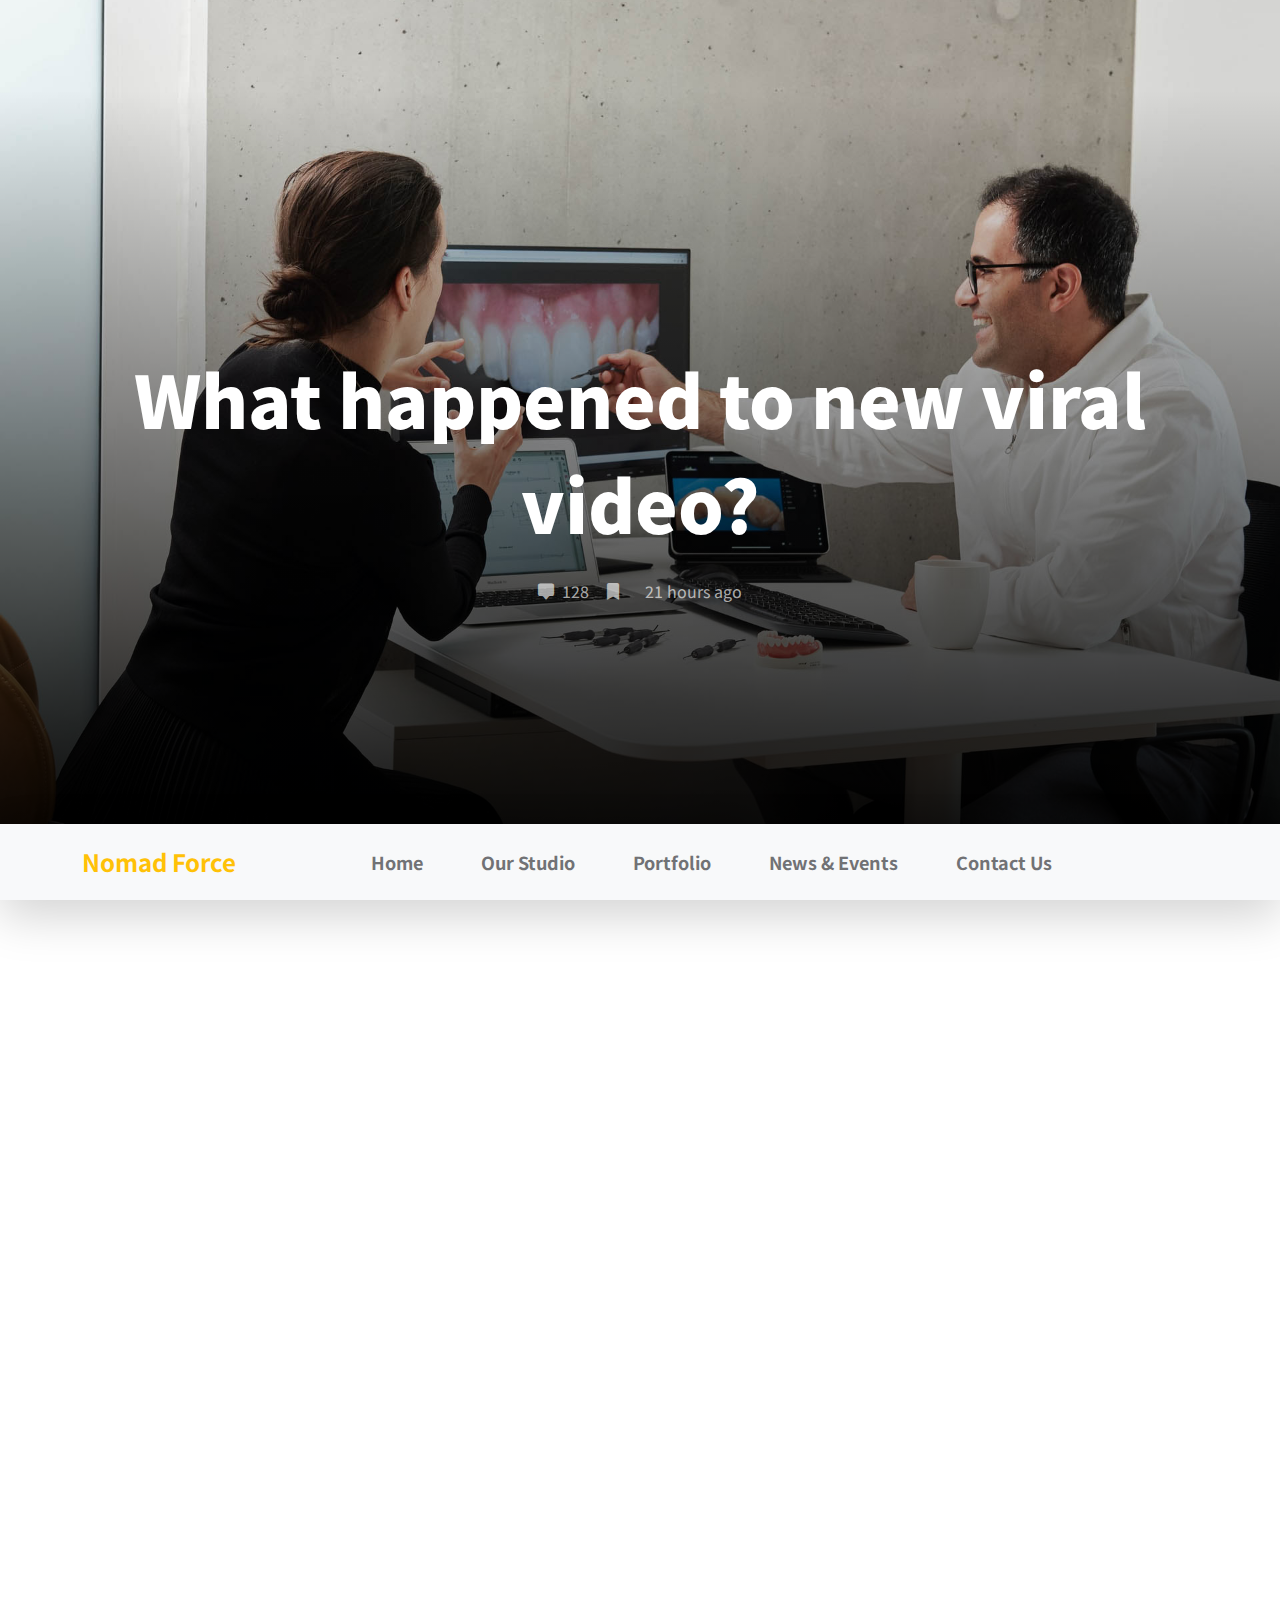
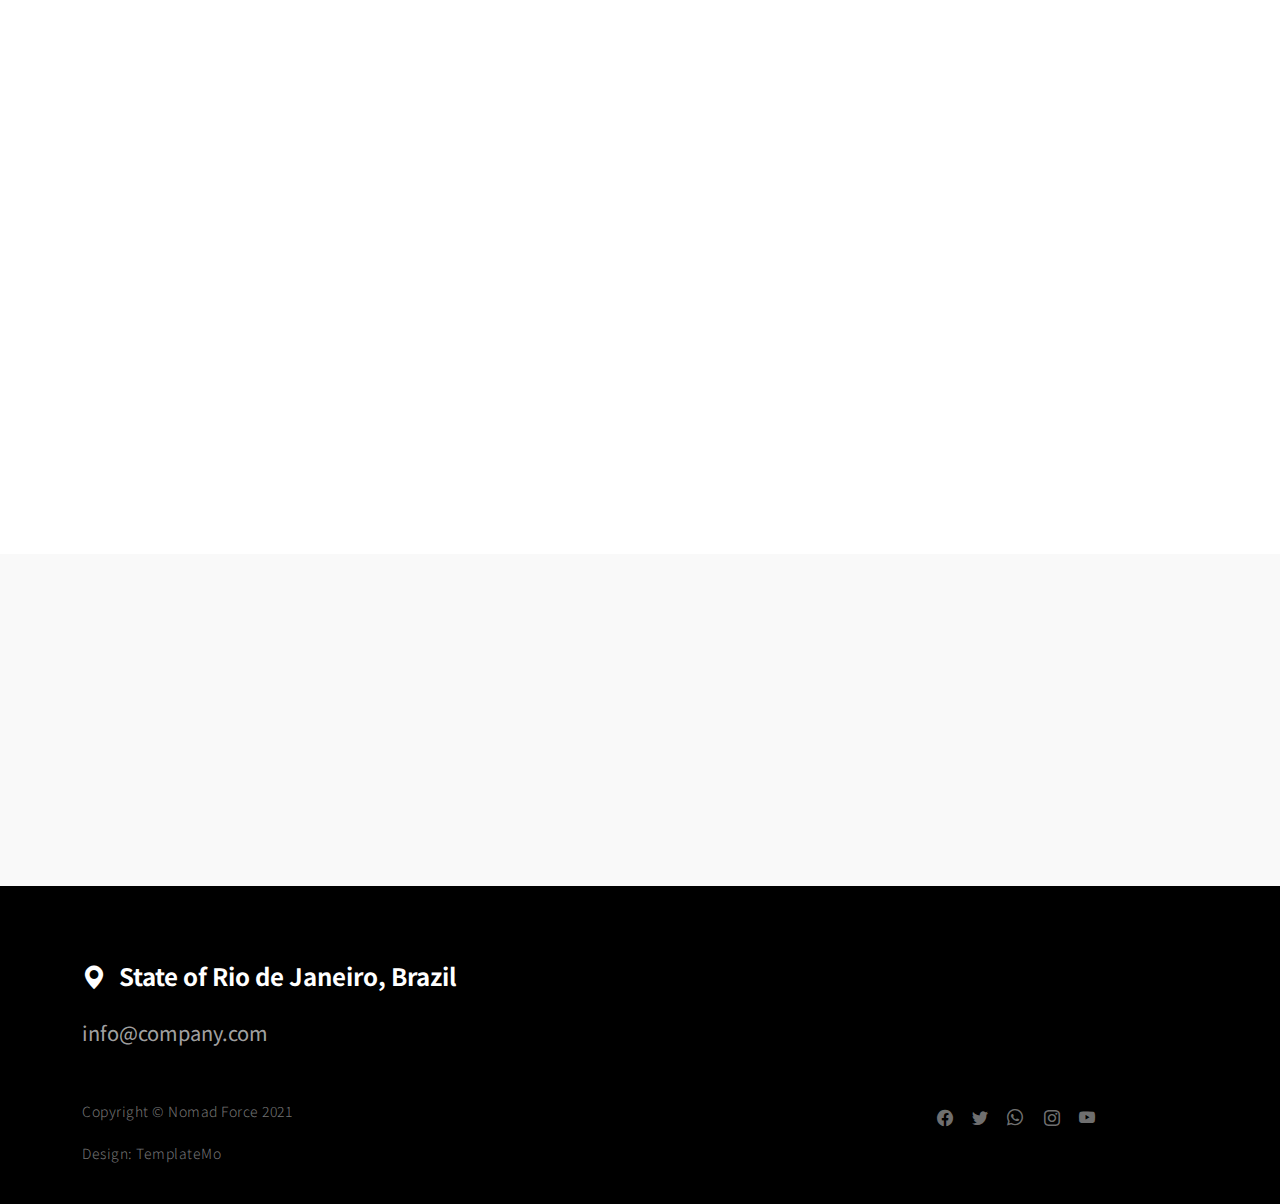
==== news-detail.html @ f8f6884d "Initial commit" ====
<!doctype html>
<html lang="en">
    <head>
        <meta charset="utf-8">
        <meta name="viewport" content="width=device-width, initial-scale=1">

        <meta name="description" content="">
        <meta name="author" content="">

        <title>Nomad Force HTML Template - News Page</title>

        <!-- CSS FILES -->
        <link rel="preconnect" href="https://fonts.googleapis.com">

        <link rel="preconnect" href="https://fonts.gstatic.com" crossorigin>

        <link href="https://fonts.googleapis.com/css2?family=Noto+Sans+JP:wght@300;400;700;900&display=swap" rel="stylesheet">
        
        <link href="css/bootstrap.min.css" rel="stylesheet">
        <link href="css/bootstrap-icons.css" rel="stylesheet">

        <link rel="stylesheet" href="css/magnific-popup.css">

        <link href="css/aos.css" rel="stylesheet">

        <link href="css/templatemo-nomad-force.css" rel="stylesheet">
<!--

TemplateMo 567 Nomad Force

https://templatemo.com/tm-567-nomad-force

-->
    </head>
    
    <body>
    
        <main>

            <section class="hero" id="hero">
                <div class="heroText">
                    <h1 class="news-detail-title text-white mt-lg-5 mb-lg-4" data-aos="zoom-in" data-aos-delay="300">
                        What happened to new viral video?
                    </h1>

                    <div class="d-flex justify-content-center align-items-center">
                        <a href="#" class="text-secondary-white-color social-share-link">
                            <i class="bi-chat-square-fill me-1"></i>
                            128
                        </a>

                        <a href="#" class="social-share-link bi-bookmark-fill ms-3 me-4"></a>
                        
                        <span>21 hours ago</span>
                    </div>
                </div>

                <div class="videoWrapper">
                    <img src="images/news/caroline-lm-uqveD8dYPUM-unsplash.jpg" class="img-fluid news-detail-image" alt="">
                </div>

                <div class="overlay"></div>
            </section>

            <nav class="navbar navbar-expand-lg bg-light shadow-lg">
                <div class="container">
                    <a class="navbar-brand" href="index.html">
                        <strong>Nomad Force</strong>
                    </a>

                    <button class="navbar-toggler" type="button" data-bs-toggle="collapse" data-bs-target="#navbarNav" aria-controls="navbarNav" aria-expanded="false" aria-label="Toggle navigation">
                        <span class="navbar-toggler-icon"></span>
                    </button>

                    <div class="collapse navbar-collapse" id="navbarNav">
                        <ul class="navbar-nav mx-auto">
                            <li class="nav-item active">
                                <a class="nav-link" href="index.html#hero">Home</a>
                            </li>

                            <li class="nav-item">
                                <a class="nav-link" href="index.html#about">Our Studio</a>
                            </li>

                            <li class="nav-item">
                                <a class="nav-link" href="index.html#portfolio">Portfolio</a>
                            </li>

                            <li class="nav-item">
                                <a class="nav-link" href="index.html#news">News & Events</a>
                            </li>

                            <li class="nav-item">
                                <a class="nav-link" href="index.html#contact">Contact Us</a>
                            </li>
                        </ul>
                    </div>
                </div>
            </nav>

            <section class="news-detail section-padding">
                <div class="container">
                    <div class="row">
                        <div class="col-lg-8 col-10 mx-auto">
                            <h2 class="mb-3" data-aos="fade-up">What happened to new viral video?</h2>

                            <p class="me-4" data-aos="fade-up">Lorem ipsum dolor sit amet, consectetur adipiscing elit, sed do eiusmod tempor incididunt ut labore et dolore magna aliqua. Quis ipsum suspendisse ultrices gravida. Risus commodo viverra maecenas accumsan.</p>

                            <p data-aos="fade-up">Nullam id lorem commodo, pharetra sapien ut, accumsan ligula. Sed sit amet sem pulvinar, imperdiet eros quis, vestibulum felis. Pellentesque posuere scelerisque sodales.</p>

                            <div class="clearfix my-4 mt-lg-0 mt-5">
                                <div class="col-md-6 float-md-end mb-3 ms-md-3" data-aos="fade-up">
                                    <figure class="figure">
                                        <img src="images/news/jean-philippe-delberghe-MmanXAs1sKw-unsplash.jpeg" class="img-fluid news-image" alt="">

                                        <figcaption class="figure-caption text-end">A caption for the above image.</figcaption>
                                    </figure>
                                </div>

                                  <p data-aos="fade-up">
                                    Morbi scelerisque urna in orci elementum, nec mollis ligula luctus. Proin ullamcorper pulvinar commodo. Quisque tortor nunc, ultricies efficitur ex sit amet, tempus rutrum libero. In nec faucibus tellus. 
                                  </p>

                                  <p data-aos="fade-up">
                                    Donec justo orci, pretium ultricies ante eget, bibendum semper enim. Nunc efficitur purus suscipit leo placerat, a ultricies purus gravida. Sed sollicitudin ornare porta. Mauris convallis sit amet purus sed rutrum.
                                  </p>

                                  <p data-aos="fade-up">
                                    This Bootstrap 5 layout is provided by TemplateMo website and it is free to use for any of your website. You are allowed to edit it in any way you like. However, please do not redistribute this template ZIP file for a template download purpose on any other website such as Free CSS collection websites.
                                  </p>
                            </div>

                            <div class="social-share d-flex mt-5">
                                <span class="me-4" data-aos="zoom-in">Share this article:</span>

                                <a href="#" class="social-share-icon bi-facebook" data-aos="zoom-in"></a>

                                <a href="#" class="social-share-icon bi-twitter mx-3" data-aos="zoom-in"></a>

                                <a href="#" class="social-share-icon bi-envelope" data-aos="zoom-in"></a>
                            </div>
                        </div>

                    </div>
                </div>
            </section>

            <section class="related-news section-padding">
                <div class="container">
                    <div class="row">

                        <div class="col-lg-8 col-10 mx-auto text-center">
                            <span class="d-block" data-aos="zoom-in">Next article</span>

                            <h3 class="news-title" data-aos="fade-up">
                                <a href="news-detail.html" class="news-title-link">Job Opportunities - Digital Marketing</a>
                            </h3>
                        </div>

                    </div>
                </div>
            </section>

        </main>

        <footer class="site-footer">
            <div class="container">
                <div class="row">

                    <div class="col-12">
                        <h5 class="text-white">
                            <i class="bi-geo-alt-fill me-2"></i>
                            State of Rio de Janeiro, Brazil
                        </h5>

                        <a href="mailto:info@company.com" class="custom-link mt-3 mb-5">
                            info@company.com
                        </a>
                    </div>

                    <div class="col-6">
                        <p class="copyright-text mb-0">Copyright © Nomad Force 2021 
                        
                        <br><br>Design: <a href="https://templatemo.com/page/1" target="_parent">TemplateMo</a></p>
                    
                    </div>

                    <div class="col-lg-3 col-5 ms-auto">
                        <ul class="social-icon">
                            <li><a href="#" class="social-icon-link bi-facebook"></a></li>

                            <li><a href="#" class="social-icon-link bi-twitter"></a></li>

                            <li><a href="#" class="social-icon-link bi-whatsapp"></a></li>

                            <li><a href="#" class="social-icon-link bi-instagram"></a></li>

                            <li><a href="#" class="social-icon-link bi-youtube"></a></li>
                        </ul>
                    </div>

                </div>
            </section>
        </footer>

        <!-- JAVASCRIPT FILES -->
        <script src="js/jquery.min.js"></script>
        <script src="js/bootstrap.bundle.min.js"></script>
        <script src="js/jquery.sticky.js"></script>
        <script src="js/aos.js"></script>
        <script src="js/jquery.magnific-popup.min.js"></script>
        <script src="js/magnific-popup-options.js"></script>
        <script src="js/scrollspy.min.js"></script>
        <script src="js/custom.js"></script>

    </body>
</html>
---- css/templatemo-nomad-force.css ----
/*

TemplateMo 567 Nomad Force

https://templatemo.com/tm-567-nomad-force

*/

/*---------------------------------------
  CUSTOM PROPERTIES ( VARIABLES )             
-----------------------------------------*/
:root {
  --white-color:                  #FFFFFF;
  --primary-color:                #ffc107;
  --section-bg-color:             #f9f9f9;
  --dark-color:                   #000000;
  --grey-color:                   #fcfeff;
  --text-secondary-white-color:   rgba(255, 255, 255, 0.98);
  --title-color:                  #565758;
  --p-color:                      #717275;

  --body-font-family:           'Noto Sans JP', sans-serif;

  --h1-font-size:               72px;
  --h2-font-size:               42px;
  --h3-font-size:               36px;
  --h4-font-size:               32px;
  --h5-font-size:               24px;
  --h6-font-size:               22px;
  --p-font-size:                20px;
  --copyright-text-font-size:   14px;
  --custom-link-font-size:      12px;

  --font-weight-light:          300;
  --font-weight-normal:         400;
  --font-weight-bold:           700;
  --font-weight-black:          900;
}

body,
html {
  height: 100%;
}

body {
    background: var(--white-color);
    font-family: var(--body-font-family);    
    position: relative;
}

/*---------------------------------------
  TYPOGRAPHY               
-----------------------------------------*/

h2,
h3,
h4,
h5,
h6 {
  color: var(--dark-color);
  line-height: inherit;
}

h1,
h2,
h3,
h4,
h5,
h6 {
  font-weight: var(--font-weight-bold);
}

h1,
h2 {
  font-weight: var(--font-weight-black);
}

h1 {
  font-size: var(--h1-font-size);
  line-height: normal;
}

h2 {
  font-size: var(--h2-font-size);
}

h3 {
  font-size: var(--h3-font-size);
}

h4 {
  font-size: var(--h4-font-size);
}

h5 {
  font-size: var(--h5-font-size);
}

h6 {
  font-size: var(--h6-font-size);
}

p {
  color: var(--p-color);
  font-size: var(--p-font-size);
  font-weight: var(--font-weight-light);
  letter-spacing: 0.5px;
}

.text-secondary-white-color {
  color: var(--text-secondary-white-color);
}

a, 
button {
  touch-action: manipulation;
  transition: all 0.3s;
}

a {
  color: var(--p-color);
  text-decoration: none;
}

a:hover {
  color: var(--primary-color);
}

::selection {
  background: var(--dark-color);
  color: var(--white-color);
}

.custom-underline {
  border-bottom: 2px solid var(--white-color);
  color: var(--white-color);
  padding-bottom: 4px;
}

.videoWrapper {
  position: relative;
  padding-bottom: 56.25%; /* 16:9 */
  height: 0;
  z-index: -100;
}

.custom-video {
  position: absolute;
  top: 0;
  left: 0;
  width: 100%;
  height: 100%;
}

.overlay {
  background: linear-gradient(to top, #000, transparent 90%);
  position: absolute;
  top: 0;
  right: 0;
  bottom: 0;
  left: 0;
}

/*---------------------------------------
  CUSTOM LINK               
-----------------------------------------*/
.custom-links {
  max-width: 230px;
}

.custom-link {
  position: relative;
  overflow: hidden;
  z-index: 1;
  display: inline-block;
  transition: all .3s cubic-bezier(.645,.045,.355,1);
}

.custom-link::after {
  content: "";
  width: 0;
  height: 2px;
  bottom: 0;
  position: absolute;
  left: auto;
  right: 0;
  z-index: -1;
  transition: width .6s cubic-bezier(.25,.8,.25,1) 0s;
  background: currentColor;
}

.custom-link:hover::after {
  width: 100%;
  left: 0;
  right: auto;
}

.custom-link:hover,
.custom-link:hover::after {
  color: var(--white-color);
}

b,
strong {
  font-weight: var(--font-weight-bold);
}

/*---------------------------------------
  NAVIGATION               
-----------------------------------------*/

.navbar {
  z-index: 9;
  right: 0;
  left: 0;
  padding-top: 15px;
  padding-bottom: 15px;
}

.navbar-brand {
  color: var(--primary-color);
  font-size: 24px;
  font-weight: var(--font-weight-bold);
}

.navbar-expand-lg .navbar-nav .nav-link {
  padding-right: 15px;
  padding-left: 15px;
}

.navbar-nav .nav-link::after {
  content: "\f140";
  font-family: bootstrap-icons;
  display: inline-block;
  margin-left: 10px;
  color: var(--primary-color);
  opacity: 0;
  -webkit-transition: opacity 0.3s, -webkit-transform 0.3s;
  -moz-transition: opacity 0.3s, -moz-transform 0.3s;
  transition: opacity 0.3s, transform 0.3s;
  -webkit-transform: translateY(10px);
  -moz-transform: translateY(10px);
  transform: translateY(10px);
}

.navbar-nav .nav-link:hover::after {
  opacity: 1;
  -webkit-transform: translateY(0px);
  -moz-transform: translateY(0px);
  transform: translateY(0px);
}

.navbar-nav .nav-link {
  color: var(--p-color);
  font-size: 18px;
  font-weight: var(--font-weight-bold);
  position: relative;
}

.navbar-nav .nav-link:hover::after,
.navbar-nav .nav-item.active .nav-link::after {
  color: var(--primary-color);
  opacity: 1;
  -webkit-transform: translateY(0px);
  -moz-transform: translateY(0px);
  transform: translateY(0px);
}

.navbar-nav .nav-item.active .nav-link,
.nav-link:focus, 
.nav-link:hover {
  color: var(--dark-color);
}

.nav-link:focus {
  color: var(--p-color);
}

.navbar-toggler {
  border: 0;
  padding: 0;
  cursor: pointer;
  margin: 0;
  width: 30px;
  height: 35px;
  outline: none;
}

.navbar-toggler:focus {
  outline: none;
  box-shadow: none;
}

.navbar-toggler[aria-expanded="true"] .navbar-toggler-icon {
  background: transparent;
}

.navbar-toggler[aria-expanded="true"] .navbar-toggler-icon:before,
.navbar-toggler[aria-expanded="true"] .navbar-toggler-icon:after {
  transition: top 300ms 50ms ease, -webkit-transform 300ms 350ms ease;
  transition: top 300ms 50ms ease, transform 300ms 350ms ease;
  transition: top 300ms 50ms ease, transform 300ms 350ms ease, -webkit-transform 300ms 350ms ease;
  top: 0;
}

.navbar-toggler[aria-expanded="true"] .navbar-toggler-icon:before {
  transform: rotate(45deg);
}

.navbar-toggler[aria-expanded="true"] .navbar-toggler-icon:after {
  transform: rotate(-45deg);
}

.navbar-toggler .navbar-toggler-icon {
  background: var(--dark-color);
  transition: background 10ms 300ms ease;
  display: block;
  width: 30px;
  height: 2px;
  position: relative;
}

.navbar-toggler .navbar-toggler-icon:before,
.navbar-toggler .navbar-toggler-icon:after {
  transition: top 300ms 350ms ease, -webkit-transform 300ms 50ms ease;
  transition: top 300ms 350ms ease, transform 300ms 50ms ease;
  transition: top 300ms 350ms ease, transform 300ms 50ms ease, -webkit-transform 300ms 50ms ease;
  position: absolute;
  right: 0;
  left: 0;
  background: var(--dark-color);
  width: 30px;
  height: 2px;
  content: '';
}

.navbar-toggler .navbar-toggler-icon:before {
  top: -8px;
}

.navbar-toggler .navbar-toggler-icon:after {
  top: 8px;
}

/*---------------------------------------
  HERO              
-----------------------------------------*/
.hero {
  position: relative;
  overflow: hidden;
}

@media screen and (min-width: 992px) {
  .hero {
    height: 100vh;
  }

  .custom-video,
  .news-detail-image {
    object-fit: cover;
    width: 100vw;
    height: 100vh;
  }

  .sticky-wrapper {
    position: relative;
    bottom: 76px;
  }
}

.heroText {
  position: absolute;
  z-index: 9;
  top: 50%;
  left: 50%;
  transform: translate(-50%, -50%);
  width: 85%;
  text-align: center;
}

/*---------------------------------------
  ABOUT & TEAM MEMBERS               
-----------------------------------------*/
.about-image,
.team-image {
  width: 100%;
  height: 100%;
  max-height: 635px;
  min-height: 475px;
  object-fit: cover;
}

.team-thumb {
  background: var(--white-color);
  position: absolute;
  bottom: 0;
  right: 0;
  width: 65%;
  padding: 22px 32px 32px 32px;
}

.carousel-control-next, 
.carousel-control-prev {
  top: auto;
  bottom: 2.5rem;
}

.carousel-control-prev {
  right: 4rem;
  left: auto;
}

.carousel-control-next-icon, 
.carousel-control-prev-icon {
  background-color: var(--dark-color);
  background-size: 50% 50%;
  border-radius: 100px;
  width: 3rem;
  height: 3rem;
}

/*---------------------------------------
  PORTFOLIO               
-----------------------------------------*/
.portfolio-thumb {
  position: relative;
  overflow: hidden;
}

.portfolio-info {
  margin: 20px;
}

/*---------------------------------------
  NEWS & EVENTS               
-----------------------------------------*/

.news,
.related-news {
  background: var(--section-bg-color);
}

.news-thumb {
  position: relative;
}

.news-category {
  background: var(--white-color);
  position: absolute;
  z-index: 9;
  top: 0;
  left: 0;
  padding: 4px 12px;
  display: inline-block;
}

.news-text-info {
  margin: 0 20px;
}

.news-title {
  margin-top: 15px;
  margin-bottom: 15px;
}

.news-title-link {
  color: var(--title-color);
  display: inline-block;
}

.news-title-link:hover {
  color: var(--dark-color);
}

.portfolio-image,
.news-image {
  display: block;
  transition: transform 0.6s ease-out;
}

.news-image-hover {
  display: inline-block;
  position: relative;
  overflow: hidden;
  z-index: 1;
  transition: all .3s cubic-bezier(.645,.045,.355,1);
  padding-bottom: 4px;
  height: 100%;
}

.news-image-hover::after {
  content: "";
  width: 0;
  height: 4px;
  bottom: 0;
  position: absolute;
  left: auto;
  right: 0;
  z-index: -1;
  transition: width .6s cubic-bezier(.25,.8,.25,1) 0s;
  background: #198754;
}

.news-image-hover-warning::after {
  background: #ffc107;
}

.news-image-hover-primary::after {
  background: #0d6efd;
}

.news-image-hover-success::after {
  background: #198754;
}

.news-image-hover:hover::after {
  width: 100%;
  left: 0;
  right: auto;
  z-index: 9;
}

.image-popup:hover .portfolio-image,
.news-image-hover:hover .news-image {
  transform: scale(1.02);
}

.news-two-column {
  min-height: 199px;
  margin-bottom: 16px;
}

.news-two-column .news-image {
  width: 100%;
  height: 100%;
  object-fit: cover;
}

.social-share-link,
.social-share-link + span {
  color: rgba(255, 255, 255, 0.65);
}

/*---------------------------------------
  SECTION               
-----------------------------------------*/
.section-padding {
  padding-top: 7rem;
  padding-bottom: 7rem;
}

/*---------------------------------------
  CONTACT              
-----------------------------------------*/
.contact-info {
  padding: 40px;
}

.contact-form .form-control {
  border-radius: 0;
  font-weight: var(--font-weight-normal);
  padding-top: 12px;
  padding-bottom: 12px;
}

.contact-form button[type='submit'] {
  background: var(--dark-color);
  border: none;
  border-radius: 100px;
  color: var(--white-color);
  font-weight: var(--font-weight-bold);
  text-transform: uppercase;
  padding: 16px;
  transition: all 0.6s ease-out;
}

.contact-form button[type='submit']:hover {
  background: var(--primary-color);
}

.form-label {
  color: var(--p-color);
  font-weight: var(--font-weight-bold);
}

.map-iframe {
  display: block;
  filter: grayscale(100);
}

/*---------------------------------------
  SITE FOOTER               
-----------------------------------------*/
.site-footer {
  background: var(--dark-color);
  padding-top: 4.5rem;
  padding-bottom: 2.5rem;
}

.site-footer .custom-link {
  color: rgba(255, 255, 255, 0.65);
  font-size: var(--p-font-size);
}

.site-footer .custom-link:hover,
.site-footer .social-icon-link:hover {
  color: var(--white-color);
}

.copyright-text {
  color: rgba(255, 255, 255, 0.45);
  font-size: var(--copyright-text-font-size);
}

/*---------------------------------------
  SOCIAL ICON               
-----------------------------------------*/
.social-icon {
  margin: 0;
  padding: 0;
}

.social-icon li {
  list-style: none;
  display: inline-block;
  vertical-align: top;
}

.social-icon-link {
  color: rgba(255, 255, 255, 0.45);
  font-size: 1rem;
  display: inline-block;
  vertical-align: top;
  margin-top: 4px;
  margin-bottom: 4px;
  margin-right: 15px;
}

.social-icon-link:hover {
  color: var(--primary-color);
}

/*---------------------------------------
  RESPONSIVE STYLES               
-----------------------------------------*/
@media screen and (min-width: 1600px) {
  .news-two-column {
    min-height: 232.5px;
  }
}

@media screen and (max-width: 991px) {
  h1 {
    font-size: 48px;
  }

  h2 {
    font-size: 36px;
  }

  h3 {
    font-size: 32px;
  }

  h4 {
    font-size: 28px;
  }

  h5 {
    font-size: 20px;
  }

  h6 {
    font-size: 18px;
  }

  .navbar {
    padding-top: 10px;
    padding-bottom: 10px;
  }

  .section-padding {
    padding-top: 6rem;
    padding-bottom: 6rem;
  }

  .team-thumb {
    left: 0;
    width: auto;
  }

  .news-two-column {
    height: auto !important;
    min-height: inherit;
  }

  .news .col-12 .news-two-column:first-child {
    margin-bottom: 38px;
  }
}

@media screen and (max-width: 767px) {
  .news-detail-title {
    font-size: 36px;
  }
}

@media screen and (max-width: 360px) {
  h1 {
    font-size: 32px;
  }

  .heroText p {
    font-size: 14px;
  }
}

@media screen and (max-width: 359px) {
  .news-detail-title {
    font-size: 22px;
  }
}
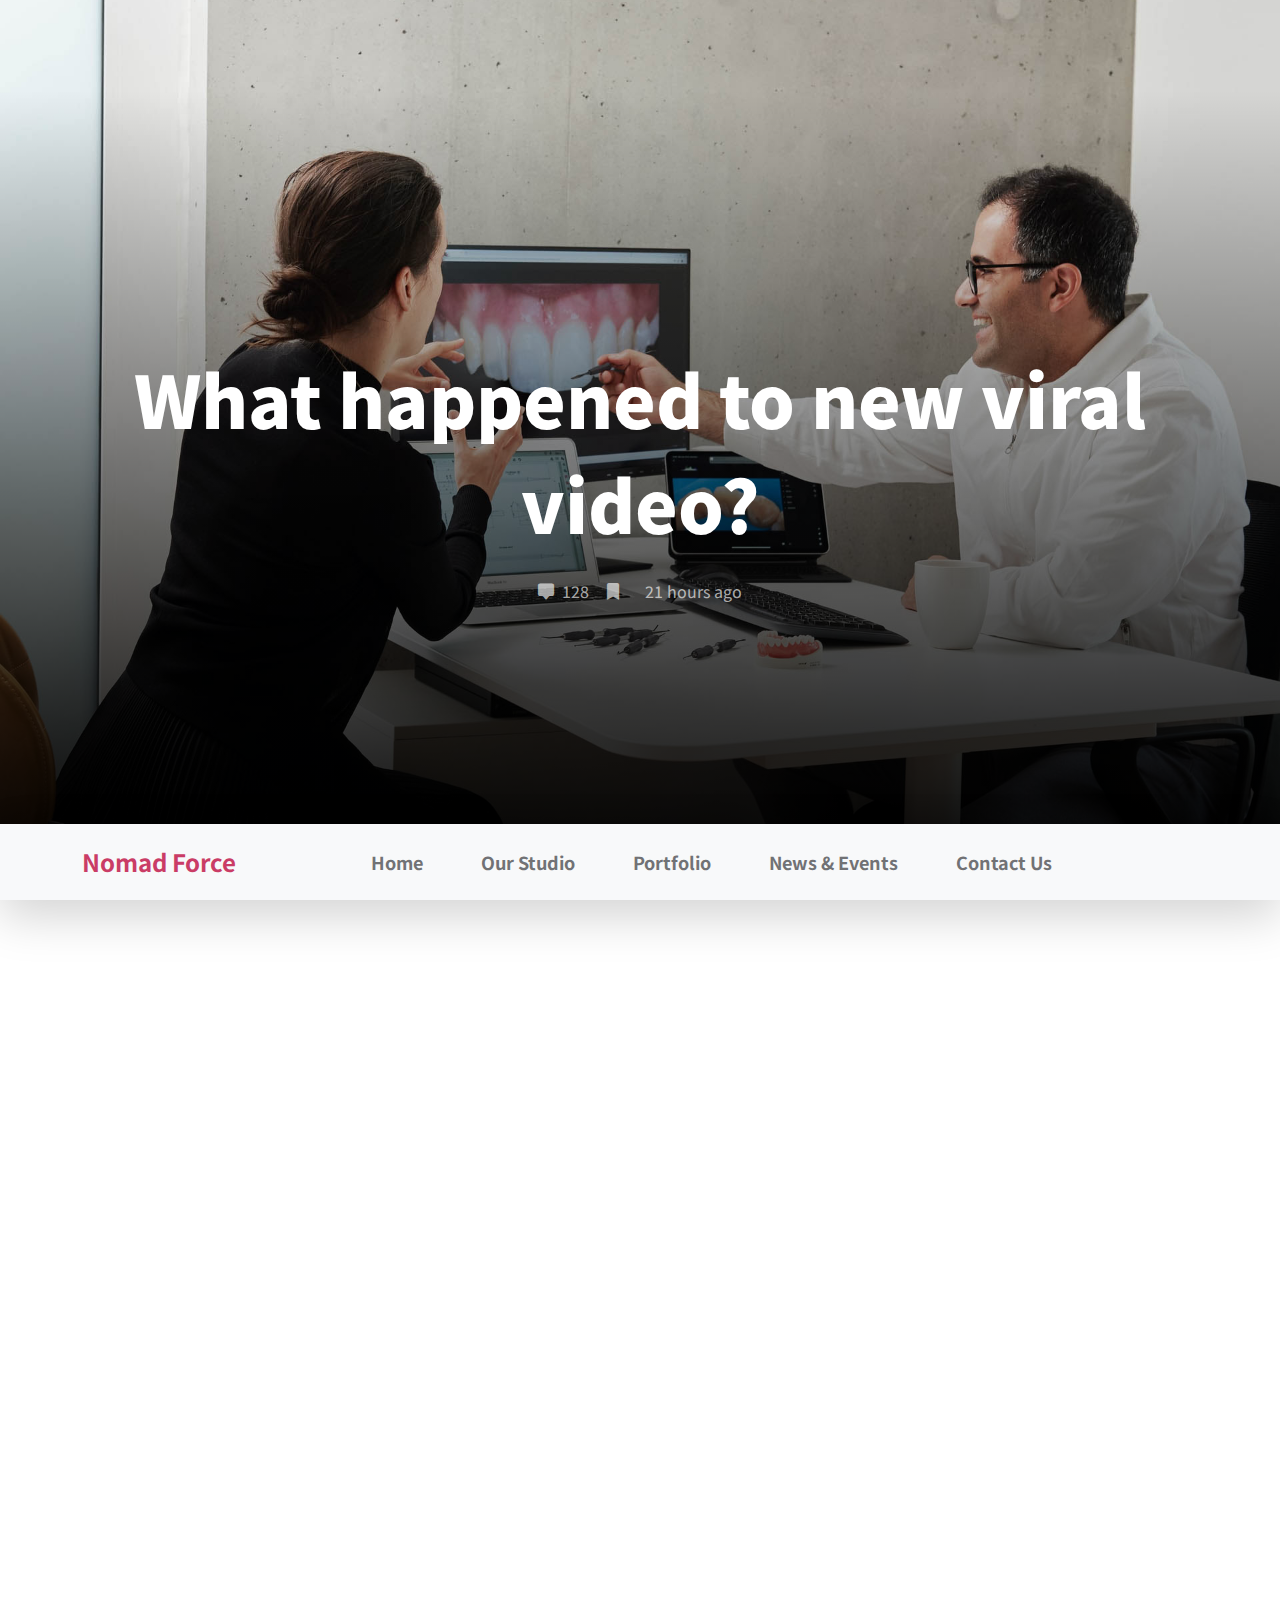
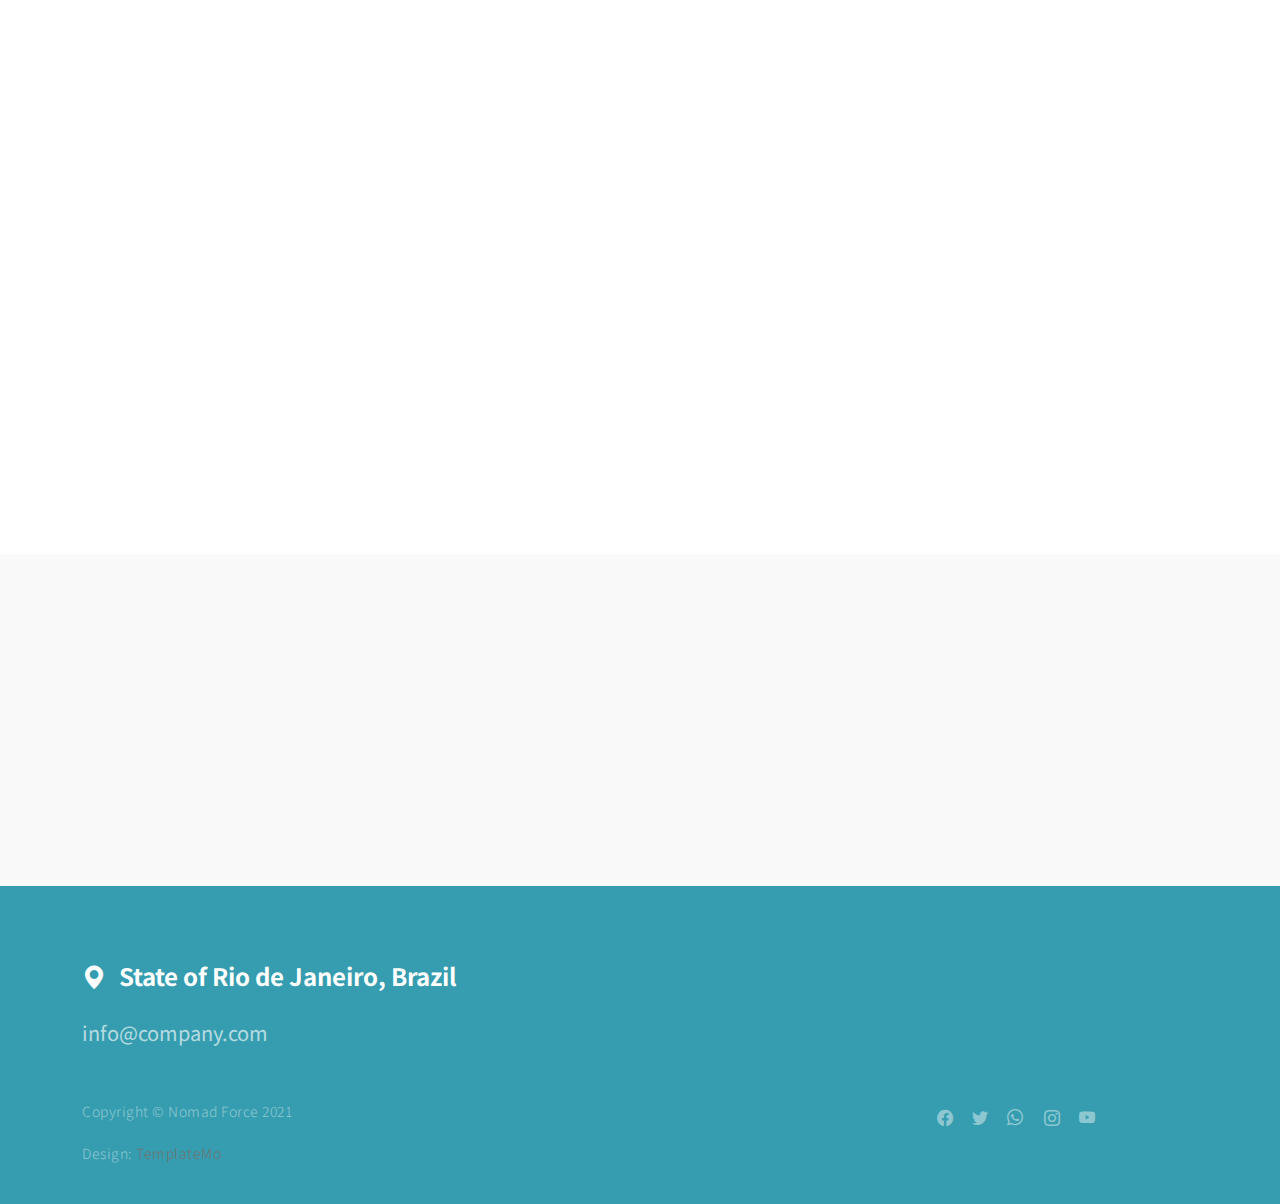
==== commit a8f30c3d: "first" ====
--- a/news-detail.html
+++ b/news-detail.html
@@ -7,7 +7,7 @@
         <meta name="description" content="">
         <meta name="author" content="">
 
-        <title>Nomad Force HTML Template - News Page</title>
+        <title>Toro group communication</title>
 
         <!-- CSS FILES -->
         <link rel="preconnect" href="https://fonts.googleapis.com">
@@ -24,13 +24,7 @@
         <link href="css/aos.css" rel="stylesheet">
 
         <link href="css/templatemo-nomad-force.css" rel="stylesheet">
-<!--
-
-TemplateMo 567 Nomad Force
-
-https://templatemo.com/tm-567-nomad-force
-
--->
+
     </head>
     
     <body>
--- a/css/templatemo-nomad-force.css
+++ b/css/templatemo-nomad-force.css
@@ -1,19 +1,10 @@
-/*
-
-TemplateMo 567 Nomad Force
-
-https://templatemo.com/tm-567-nomad-force
-
-*/
-
-/*---------------------------------------
-  CUSTOM PROPERTIES ( VARIABLES )             
------------------------------------------*/
+
 :root {
   --white-color:                  #FFFFFF;
-  --primary-color:                #ffc107;
+  --primary-color:                #CA3C66;
+  
   --section-bg-color:             #f9f9f9;
-  --dark-color:                   #000000;
+  --dark-color:                   #359daf;
   --grey-color:                   #fcfeff;
   --text-secondary-white-color:   rgba(255, 255, 255, 0.98);
   --title-color:                  #565758;
